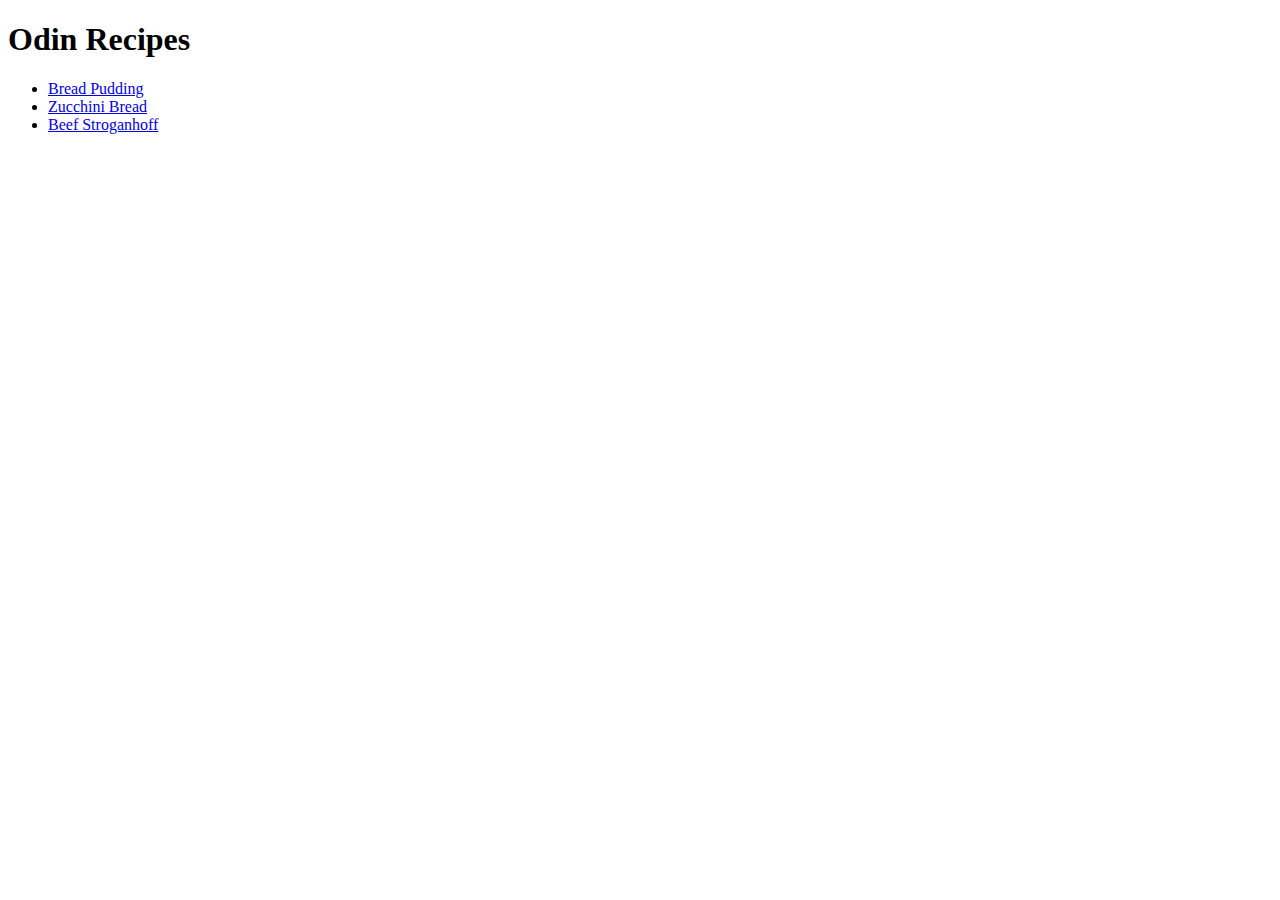
==== index.html @ b7ddc1bd "Modify nav links as an unordered list" ====
<!DOCTYPE html>
<html lang="en">

<head>
  <meta charset="UTF-8">
  <meta name="viewport" content="width=device-width, initial-scale=1.0">
  <title>Odin Recipes</title>
</head>

<body>
  <h1>Odin Recipes</h1>
  <ul>
    <li><a href="recipes/bread-pudding.html">Bread Pudding</a></li>
    <li><a href="recipes/zucchini-bread.html">Zucchini Bread</a></li>
    <li><a href="recipes/beef-stroganhoff.html">Beef Stroganhoff</a></li>
  </ul>
</body>

</html>
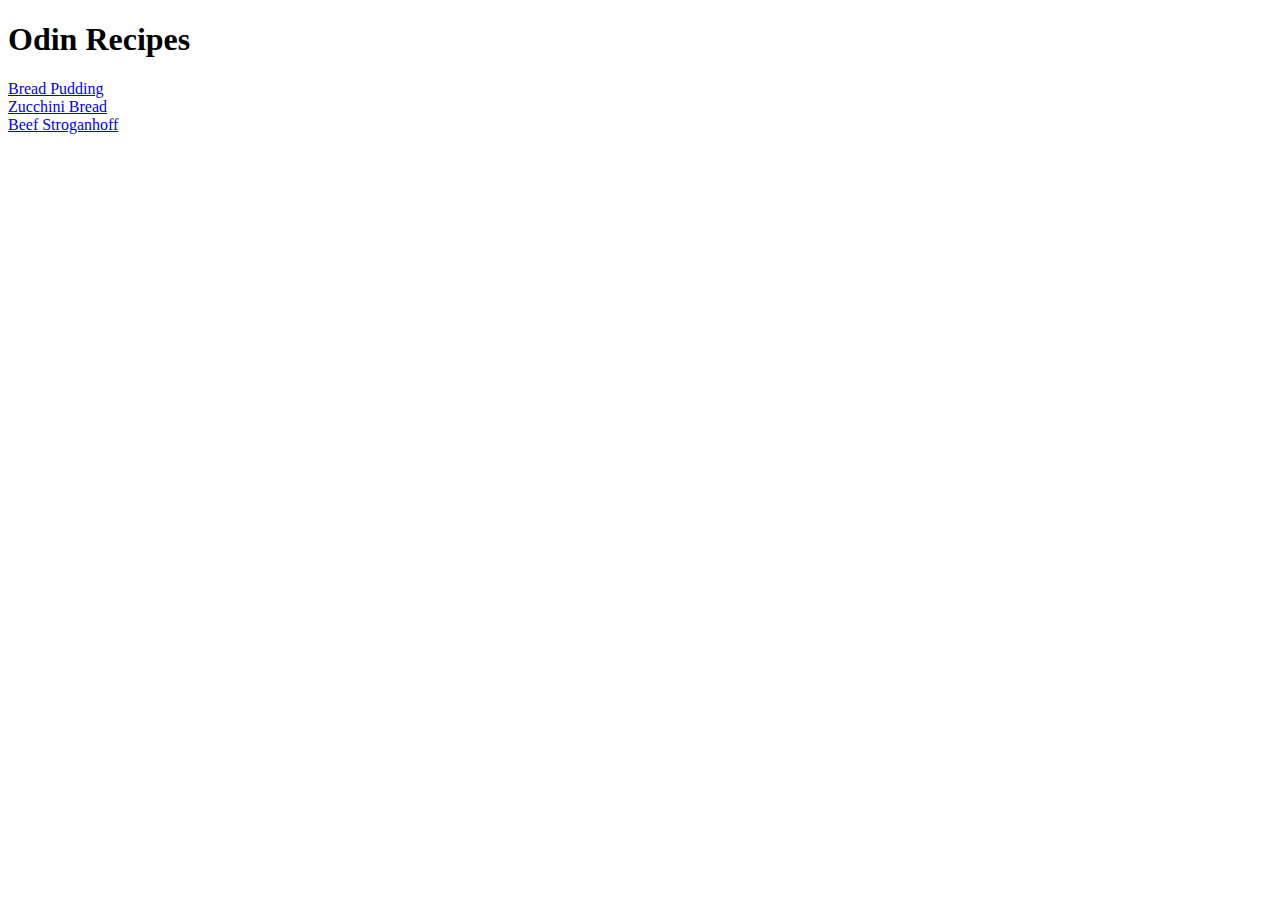
==== commit 0a9705e1: "Add basic CSS to website" ====
--- a/index.html
+++ b/index.html
@@ -5,15 +5,18 @@
   <meta charset="UTF-8">
   <meta name="viewport" content="width=device-width, initial-scale=1.0">
   <title>Odin Recipes</title>
+  <link rel="stylesheet" href="/css/style.css">
 </head>
 
 <body>
-  <h1>Odin Recipes</h1>
-  <ul>
-    <li><a href="recipes/bread-pudding.html">Bread Pudding</a></li>
-    <li><a href="recipes/zucchini-bread.html">Zucchini Bread</a></li>
-    <li><a href="recipes/beef-stroganhoff.html">Beef Stroganhoff</a></li>
-  </ul>
-</body>
+  <div class="container" id="homepage">
+    <h1>Odin Recipes</h1>
+    <a href="recipes/bread-pudding.html">Bread Pudding</a>
+    <br>
+    <a href="recipes/zucchini-bread.html">Zucchini Bread</a>
+    <br>
+    <a href="recipes/beef-stroganhoff.html">Beef Stroganhoff</a>
+  </div>
+  </body>
 
 </html>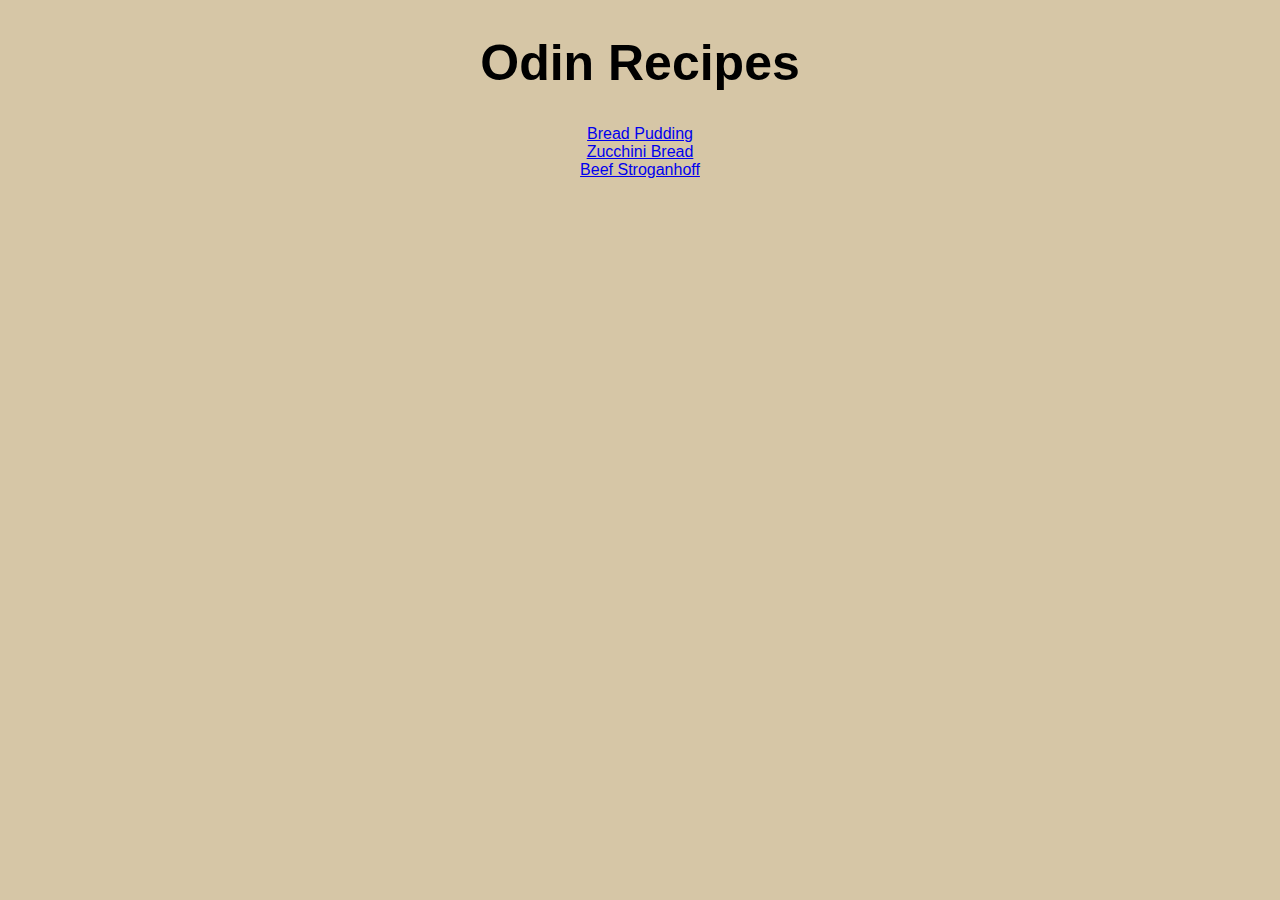
==== commit ec6cd11d: "Update relative paths for stylesheet" ====
--- a/index.html
+++ b/index.html
@@ -5,7 +5,7 @@
   <meta charset="UTF-8">
   <meta name="viewport" content="width=device-width, initial-scale=1.0">
   <title>Odin Recipes</title>
-  <link rel="stylesheet" href="/css/style.css">
+  <link rel="stylesheet" href="css/style.css">
 </head>
 
 <body>
@@ -19,4 +19,4 @@
   </div>
   </body>
 
-</html>+</html>
--- a/css/style.css
+++ b/css/style.css
@@ -0,0 +1,12 @@
+body {
+  font-family: Arial, Verdana, sans-serif;
+  background-color: #d6c6a6;
+}
+
+#homepage {
+  text-align: center;
+}
+
+h1 {
+  font-size: 50px;
+}
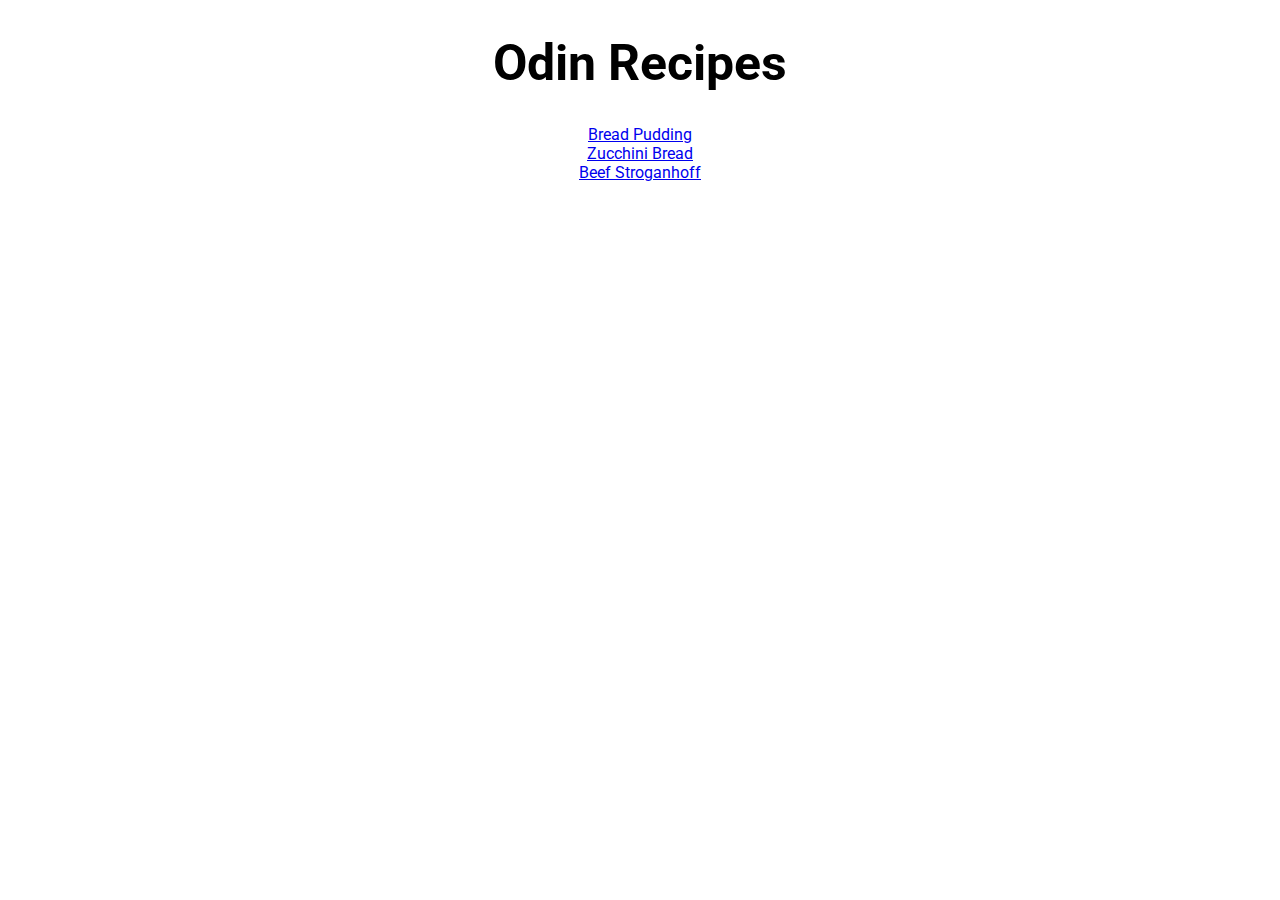
==== commit d756d66b: "Add google font Roboto" ====
--- a/index.html
+++ b/index.html
@@ -1,22 +1,26 @@
 <!DOCTYPE html>
 <html lang="en">
+  <head>
+    <meta charset="UTF-8" />
+    <meta name="viewport" content="width=device-width, initial-scale=1.0" />
+    <title>Odin Recipes</title>
+    <link rel="preconnect" href="https://fonts.googleapis.com" />
+    <link rel="preconnect" href="https://fonts.gstatic.com" crossorigin />
+    <link
+      href="https://fonts.googleapis.com/css2?family=Roboto:wght@400;700;900&display=swap"
+      rel="stylesheet"
+    />
+    <link rel="stylesheet" href="css/style.css" />
+  </head>
 
-<head>
-  <meta charset="UTF-8">
-  <meta name="viewport" content="width=device-width, initial-scale=1.0">
-  <title>Odin Recipes</title>
-  <link rel="stylesheet" href="css/style.css">
-</head>
-
-<body>
-  <div class="container" id="homepage">
-    <h1>Odin Recipes</h1>
-    <a href="recipes/bread-pudding.html">Bread Pudding</a>
-    <br>
-    <a href="recipes/zucchini-bread.html">Zucchini Bread</a>
-    <br>
-    <a href="recipes/beef-stroganhoff.html">Beef Stroganhoff</a>
-  </div>
+  <body>
+    <div class="container" id="homepage">
+      <h1>Odin Recipes</h1>
+      <a href="recipes/bread-pudding.html">Bread Pudding</a>
+      <br />
+      <a href="recipes/zucchini-bread.html">Zucchini Bread</a>
+      <br />
+      <a href="recipes/beef-stroganhoff.html">Beef Stroganhoff</a>
+    </div>
   </body>
-
 </html>
--- a/css/style.css
+++ b/css/style.css
@@ -1,6 +1,10 @@
+* {
+  box-sizing: border-box;
+}
+
 body {
-  font-family: Arial, Verdana, sans-serif;
-  background-color: #d6c6a6;
+  font-family: 'Roboto', sans-serif;
+  /* background-color: #d6c6a6; */
 }
 
 #homepage {
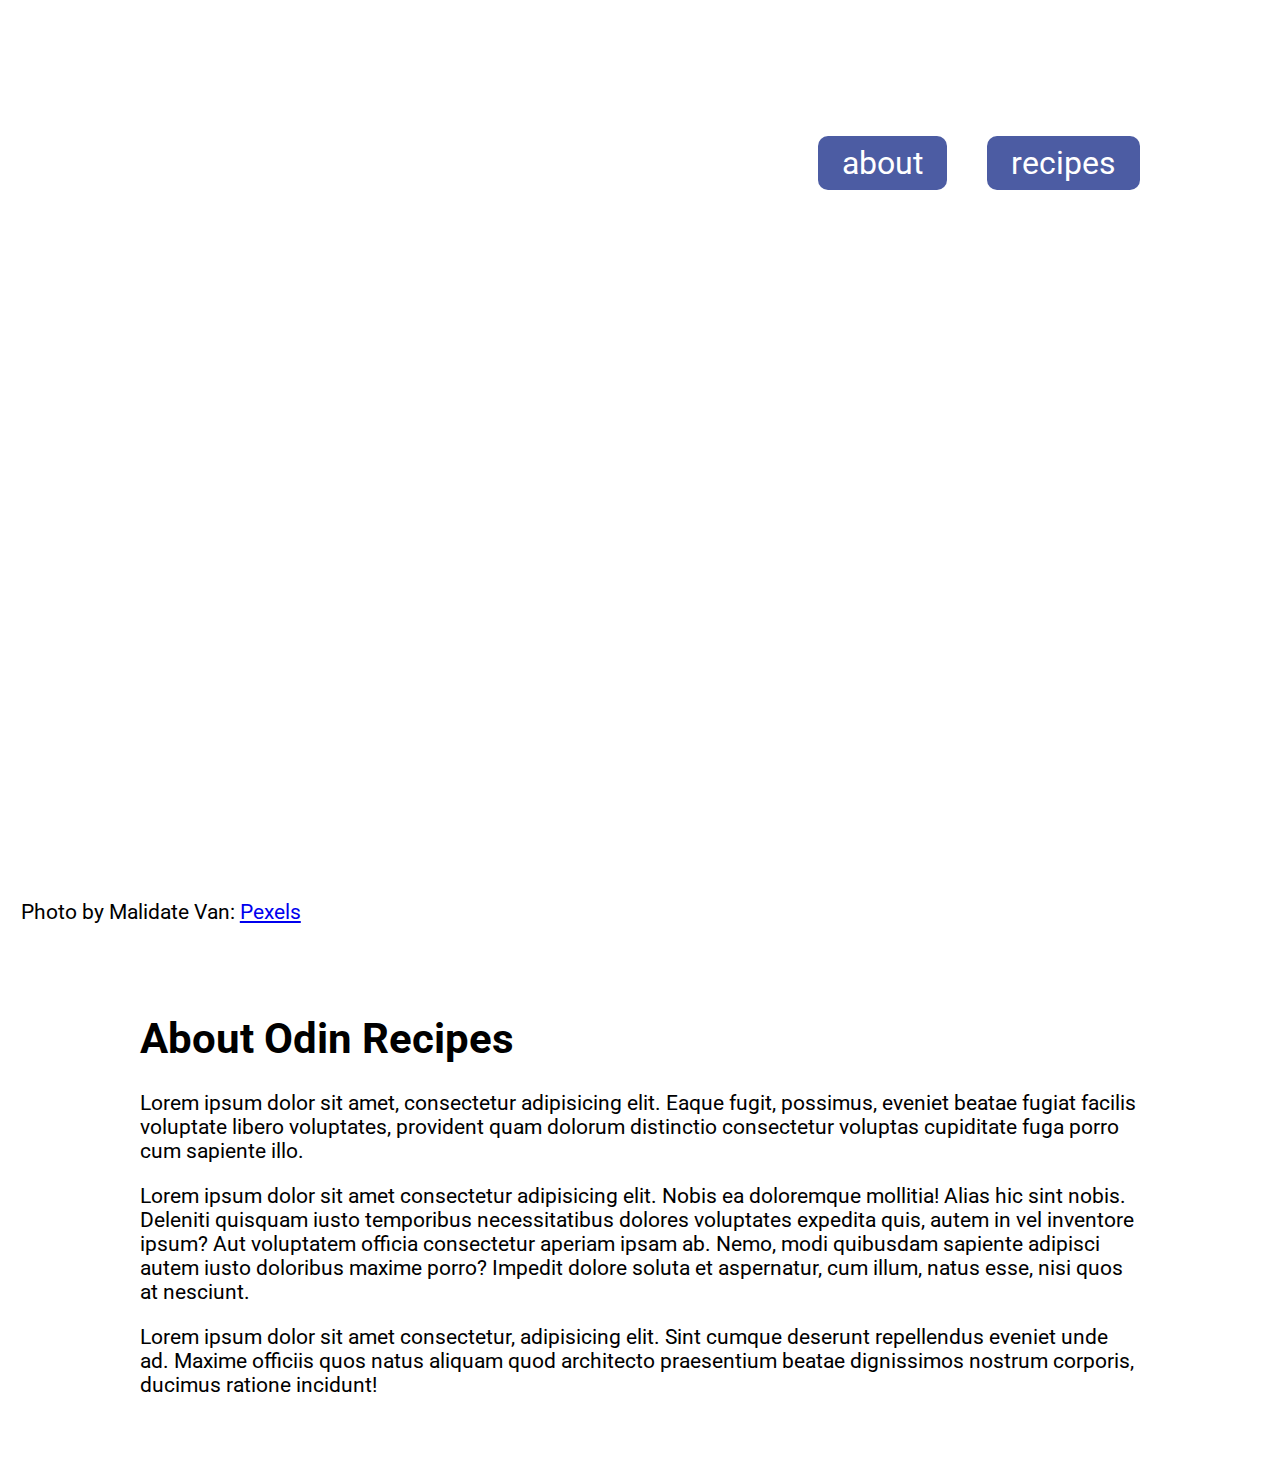
==== commit 95c65b80: "Add HTML, CSS and asset updates" ====
--- a/index.html
+++ b/index.html
@@ -14,13 +14,48 @@
   </head>
 
   <body>
-    <div class="container" id="homepage">
-      <h1>Odin Recipes</h1>
-      <a href="recipes/bread-pudding.html">Bread Pudding</a>
-      <br />
-      <a href="recipes/zucchini-bread.html">Zucchini Bread</a>
-      <br />
-      <a href="recipes/beef-stroganhoff.html">Beef Stroganhoff</a>
+    <div class="hero">
+      <div class="container row" id="homepage">
+        <h1 class="hero-title">Odin Recipes</h1>
+        <ul class="nav">
+          <li class="nav-item"><a class="nav-link" href="#about">about</a></li>
+          <li class="nav-item">
+            <a class="nav-link" href="/recipes/recipes.html">recipes</a>
+          </li>
+        </ul>
+      </div>
     </div>
+    <div class="hero-cite">
+      Photo by Malidate Van:
+      <a href="https://www.pexels.com/photo/person-spreading-flour-784632/"
+        >Pexels</a
+      >
+    </div>
+    <section class="container row">
+      <div class="col about" id="about">
+        <h1>About Odin Recipes</h1>
+        <p>
+          Lorem ipsum dolor sit amet, consectetur adipisicing elit. Eaque fugit,
+          possimus, eveniet beatae fugiat facilis voluptate libero voluptates,
+          provident quam dolorum distinctio consectetur voluptas cupiditate fuga
+          porro cum sapiente illo.
+        </p>
+        <p>
+          Lorem ipsum dolor sit amet consectetur adipisicing elit. Nobis ea
+          doloremque mollitia! Alias hic sint nobis. Deleniti quisquam iusto
+          temporibus necessitatibus dolores voluptates expedita quis, autem in
+          vel inventore ipsum? Aut voluptatem officia consectetur aperiam ipsam
+          ab. Nemo, modi quibusdam sapiente adipisci autem iusto doloribus
+          maxime porro? Impedit dolore soluta et aspernatur, cum illum, natus
+          esse, nisi quos at nesciunt.
+        </p>
+        <p>
+          Lorem ipsum dolor sit amet consectetur, adipisicing elit. Sint cumque
+          deserunt repellendus eveniet unde ad. Maxime officiis quos natus
+          aliquam quod architecto praesentium beatae dignissimos nostrum
+          corporis, ducimus ratione incidunt!
+        </p>
+      </div>
+    </section>
   </body>
 </html>
--- a/css/style.css
+++ b/css/style.css
@@ -1,16 +1,66 @@
-* {
+*,
+*::before,
+*::after {
   box-sizing: border-box;
 }
 
 body {
   font-family: 'Roboto', sans-serif;
-  /* background-color: #d6c6a6; */
+  font-size: 1.3rem;
+  margin: 0;
 }
 
-#homepage {
-  text-align: center;
+img {
+  width: 100%;
 }
 
-h1 {
-  font-size: 50px;
+.container {
+  width: 80%;
+  max-width: 1000px;
+  margin: 0 auto;
 }
+
+.row {
+  display: flex;
+  justify-content: space-between;
+}
+
+.col {
+  padding: 3em 0;
+}
+
+.hero {
+  background-image: url(/img/hero-image.jpg);
+  background-size: 100%;
+  background-repeat: no-repeat;
+  color: #ffffff;
+
+  padding: 5em 0;
+  height: 100vh;
+}
+
+.hero-title {
+  font-size: 3rem;
+  font-weight: 900;
+}
+
+.nav {
+  font-size: 2rem;
+}
+
+.nav-item {
+  display: inline-block;
+  background-color: #4c5ca3;
+  margin-left: 1em;
+  padding: 0.25em 0.75em;
+  border-radius: 10px;
+}
+
+.nav-link {
+  text-decoration: none;
+  color: #ffffff;
+}
+
+.hero-cite {
+  margin-left: 1em;
+}
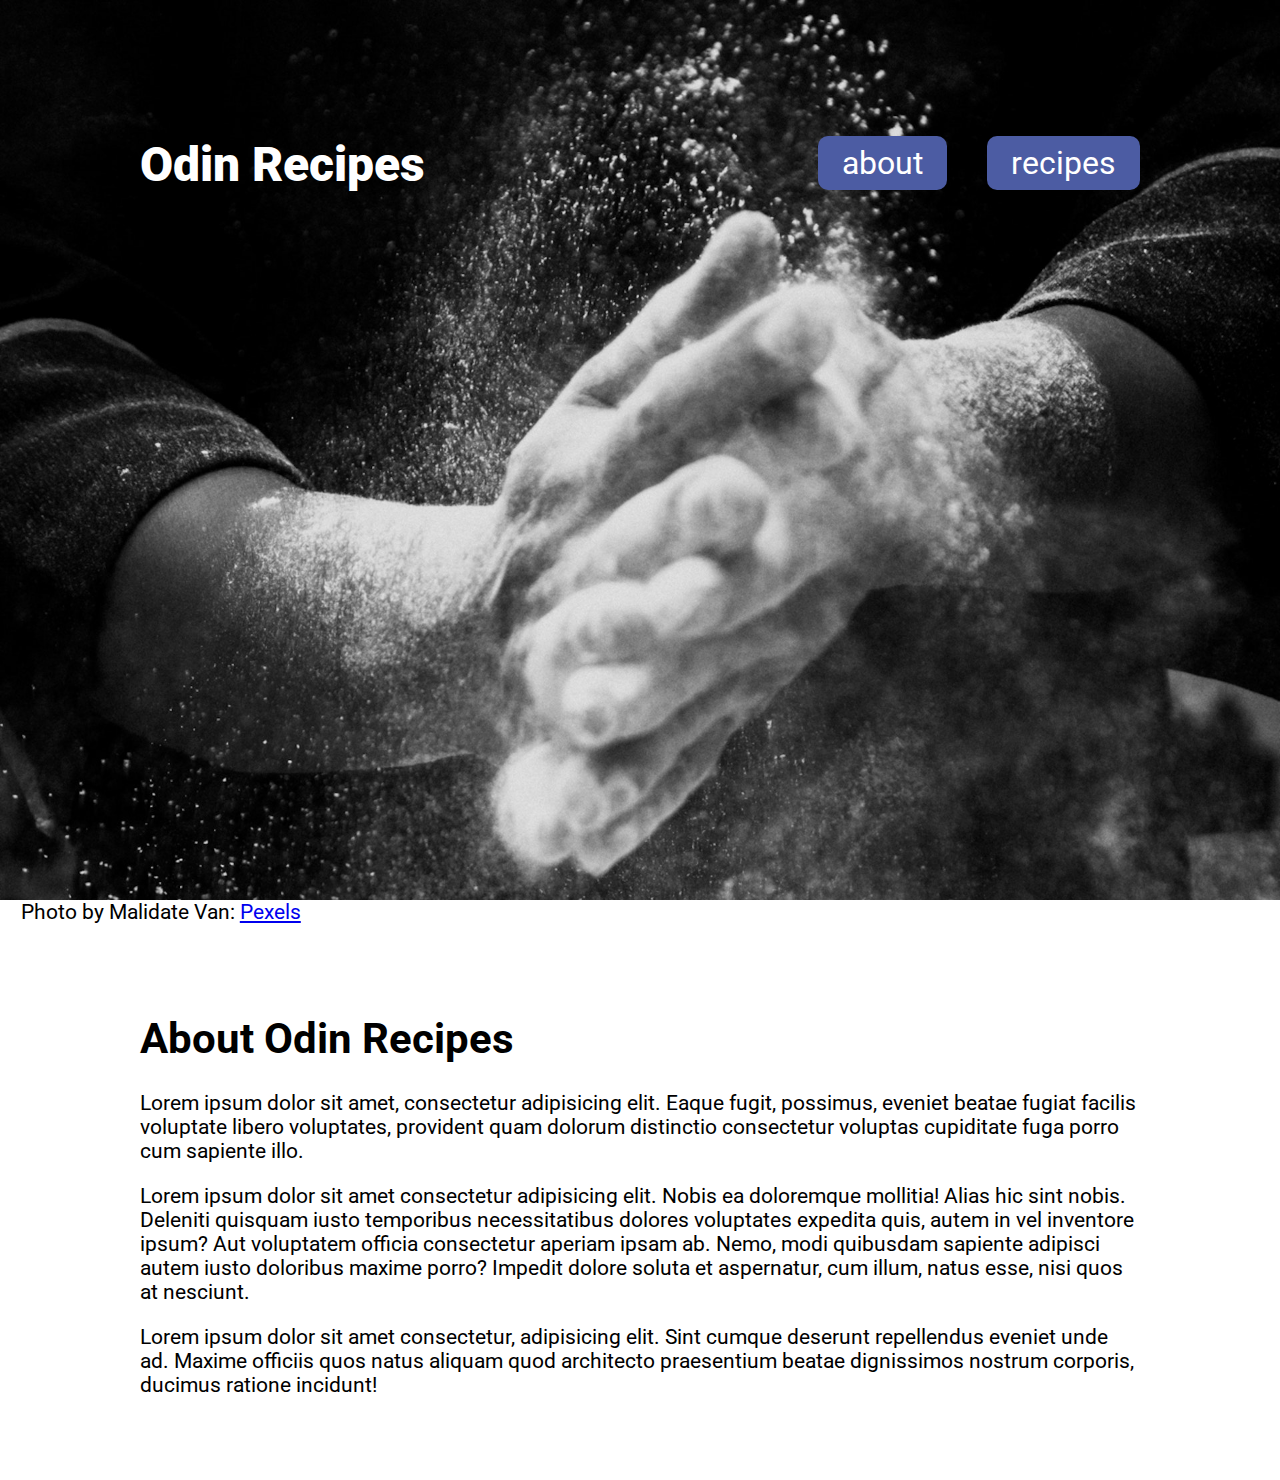
==== commit 7c6f96a5: "Update recipes URL" ====
--- a/index.html
+++ b/index.html
@@ -20,7 +20,7 @@
         <ul class="nav">
           <li class="nav-item"><a class="nav-link" href="#about">about</a></li>
           <li class="nav-item">
-            <a class="nav-link" href="/recipes/recipes.html">recipes</a>
+            <a class="nav-link" href="../recipes/recipes.html">recipes</a>
           </li>
         </ul>
       </div>
